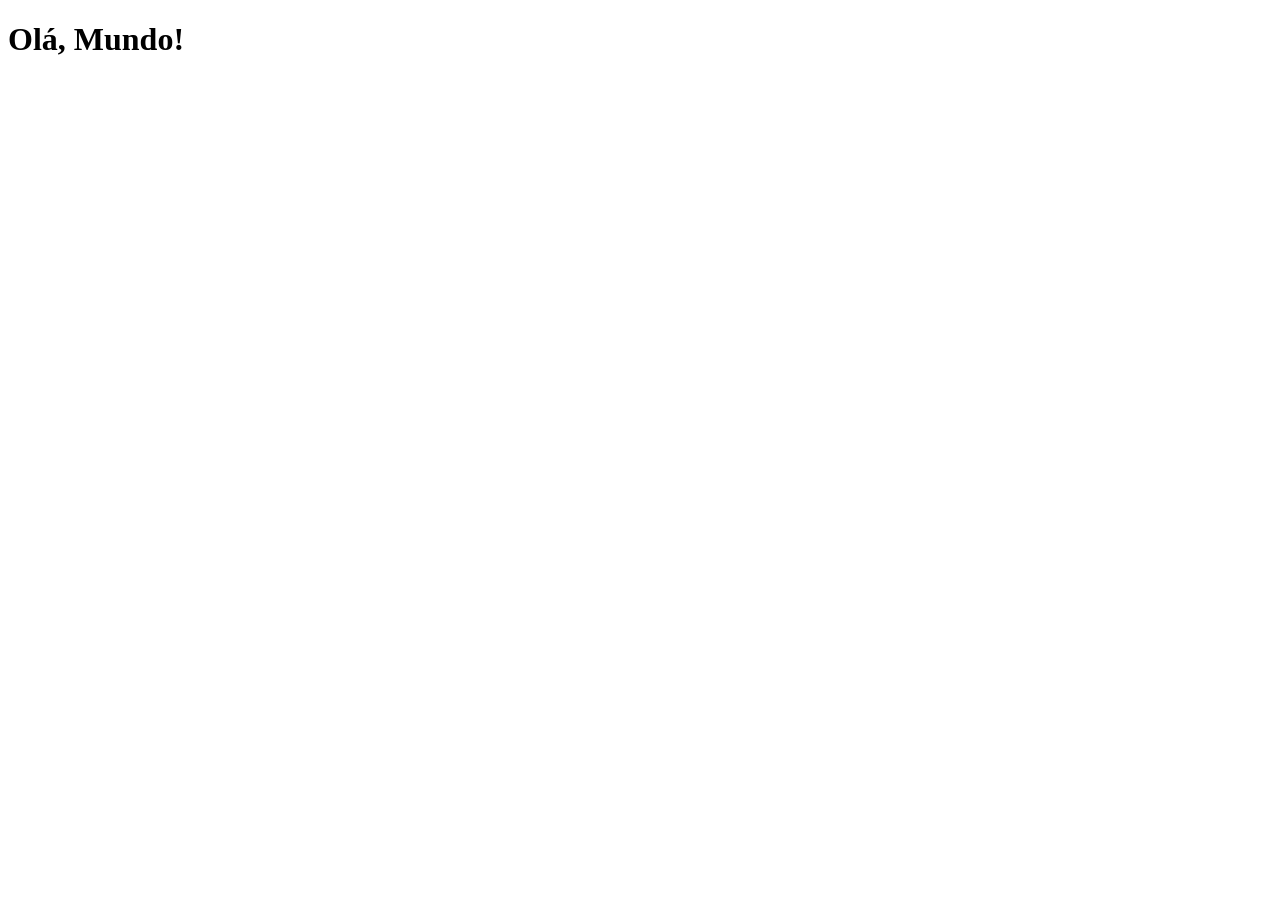
==== index.html @ 9058188f "Criação Projeto Redes Sociais" ====
<!DOCTYPE html>
<html lang="pt-br">
<head>
    <meta charset="UTF-8">
    <meta name="viewport" content="width=device-width, initial-scale=1.0">
    <link rel="shortcut icon" href="favicon.ico" type="image/x-icon">
    <title>Projeto Redes Sociais</title>
</head>
<body>
    <h1>Olá, Mundo!</h1>
</body>
</html>
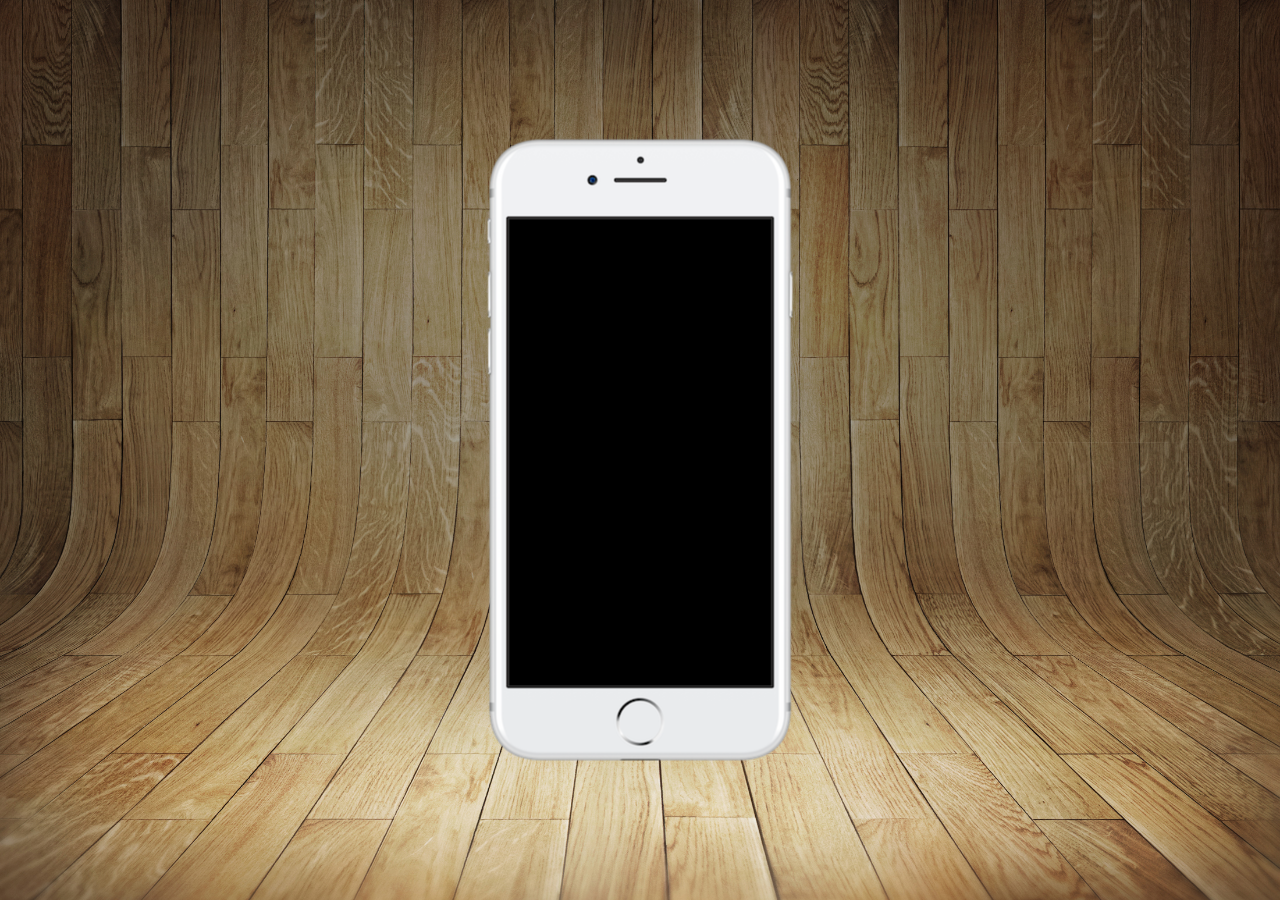
==== commit 8b5d794a: "Projeto Redes Sociais Telefone Coloque o fundo e o Telefone no meio do site" ====
--- a/index.html
+++ b/index.html
@@ -4,9 +4,17 @@
     <meta charset="UTF-8">
     <meta name="viewport" content="width=device-width, initial-scale=1.0">
     <link rel="shortcut icon" href="favicon.ico" type="image/x-icon">
+    <link rel="stylesheet" href="estilos/style.css">
     <title>Projeto Redes Sociais</title>
 </head>
 <body>
-    <h1>Olá, Mundo!</h1>
+    <main>
+        <section id="telefone">
+
+        </section>
+        <section id="redes-sociais">
+
+        </section>
+    </main>
 </body>
 </html>
--- a/estilos/style.css
+++ b/estilos/style.css
@@ -0,0 +1,36 @@
+@charset "UTF-8";
+
+* {
+    margin: 0;
+    padding: 0;
+    font-family: Arial, Helvetica, sans-serif;
+}
+
+html, body {
+    height: 100vh;
+    width: 100vw;
+    background-color: black;
+}
+
+body {
+    background: url('../imagens/fundo-madeira.jpg') no-repeat top center;
+    background-size: cover;
+    background-attachment: fixed;
+}
+
+main {
+    height: 100vh;
+    position: relative;
+}
+
+section#telefone {
+    height: 627px;
+    width: 311px;
+
+    position: absolute;
+    top: 50%;
+    left: 50%;
+    transform: translate(-50%, -50%);
+
+    background: url('../imagens/frame-iphone.png') no-repeat;
+}
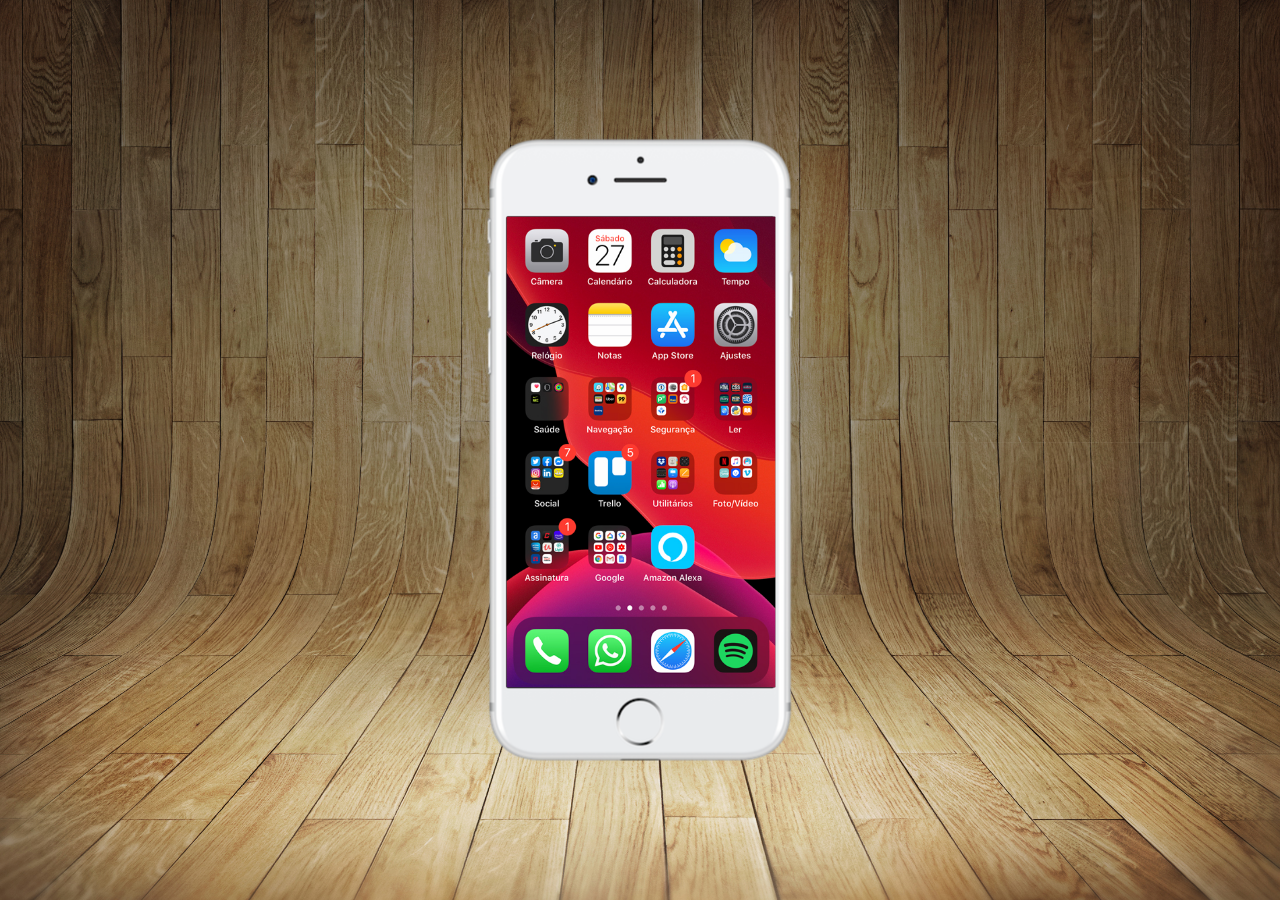
==== commit 21f3c0a7: "Criei a tela Home (Aula 04 cap 23)" ====
--- a/index.html
+++ b/index.html
@@ -10,7 +10,7 @@
 <body>
     <main>
         <section id="telefone">
-
+            <iframe src="home.html" frameborder="0" name="tela" id="tela"></iframe>
         </section>
         <section id="redes-sociais">
 
--- a/estilos/style.css
+++ b/estilos/style.css
@@ -33,4 +33,12 @@
     transform: translate(-50%, -50%);
 
     background: url('../imagens/frame-iphone.png') no-repeat;
+}
+
+iframe#tela {
+    position: relative;
+    top: 80px;
+    left: 22px;
+    width: 269px;
+    height: 471px;
 }
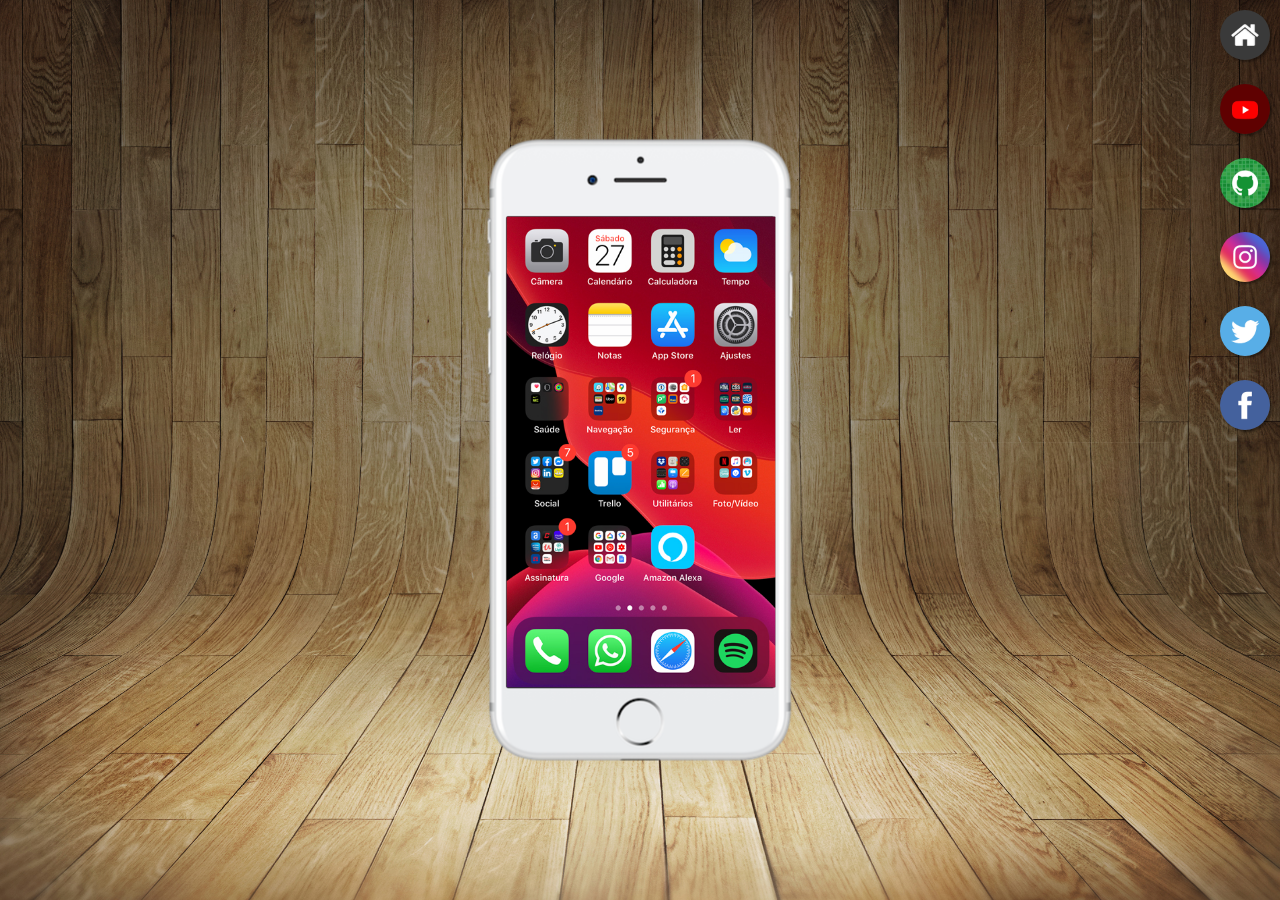
==== commit 94c9a296: "Fiz botoes laterais (Aula 05 Cap 23)" ====
--- a/index.html
+++ b/index.html
@@ -10,10 +10,15 @@
 <body>
     <main>
         <section id="telefone">
-            <iframe src="home.html" frameborder="0" name="tela" id="tela"></iframe>
+            <iframe src="home.html" frameborder="0" name="tela" id="tela">Seu navegador não é compativel com isso.</iframe>
         </section>
         <section id="redes-sociais">
-
+            <a href="#" target="tela"><img src="imagens/logo-home.jpg" alt="Home"></a><br>
+            <a href="#" target="tela"><img src="imagens/logo-youtube.jpg" alt="Youtube"></a><br>
+            <a href="#" target="tela"><img src="imagens/logo-github.jpg" alt="GitHub"></a><br>
+            <a href="#" target="tela"><img src="imagens/logo-instagram.jpg" alt="Instagram"></a><br>
+            <a href="#" target="tela"><img src="imagens/logo-twitter.jpg" alt="Twitter"></a><br>
+            <a href="#" target="tela"><img src="imagens/logo-facebook.jpg" alt="Facebook"></a><br>
         </section>
     </main>
 </body>
--- a/estilos/style.css
+++ b/estilos/style.css
@@ -41,4 +41,23 @@
     left: 22px;
     width: 269px;
     height: 471px;
+}
+
+section#redes-sociais  img:hover {
+    border: 2px solid rgba(255, 255, 255, 0.575);
+    transform: translate(-3px, -3px);
+    box-shadow: 5px 5px 10px rgba(0, 0, 0, 0.521);
+    transition: transform 0.3s, border 1s;
+}
+
+section#redes-sociais {
+    text-align: right;
+}
+
+section#redes-sociais img {
+    width: 50px;
+    margin: 10px;
+    border-radius: 50%;
+    box-shadow: 2px 2px 2px rgba(0, 0, 0, 0.356);
+    box-sizing: border-box;
 }
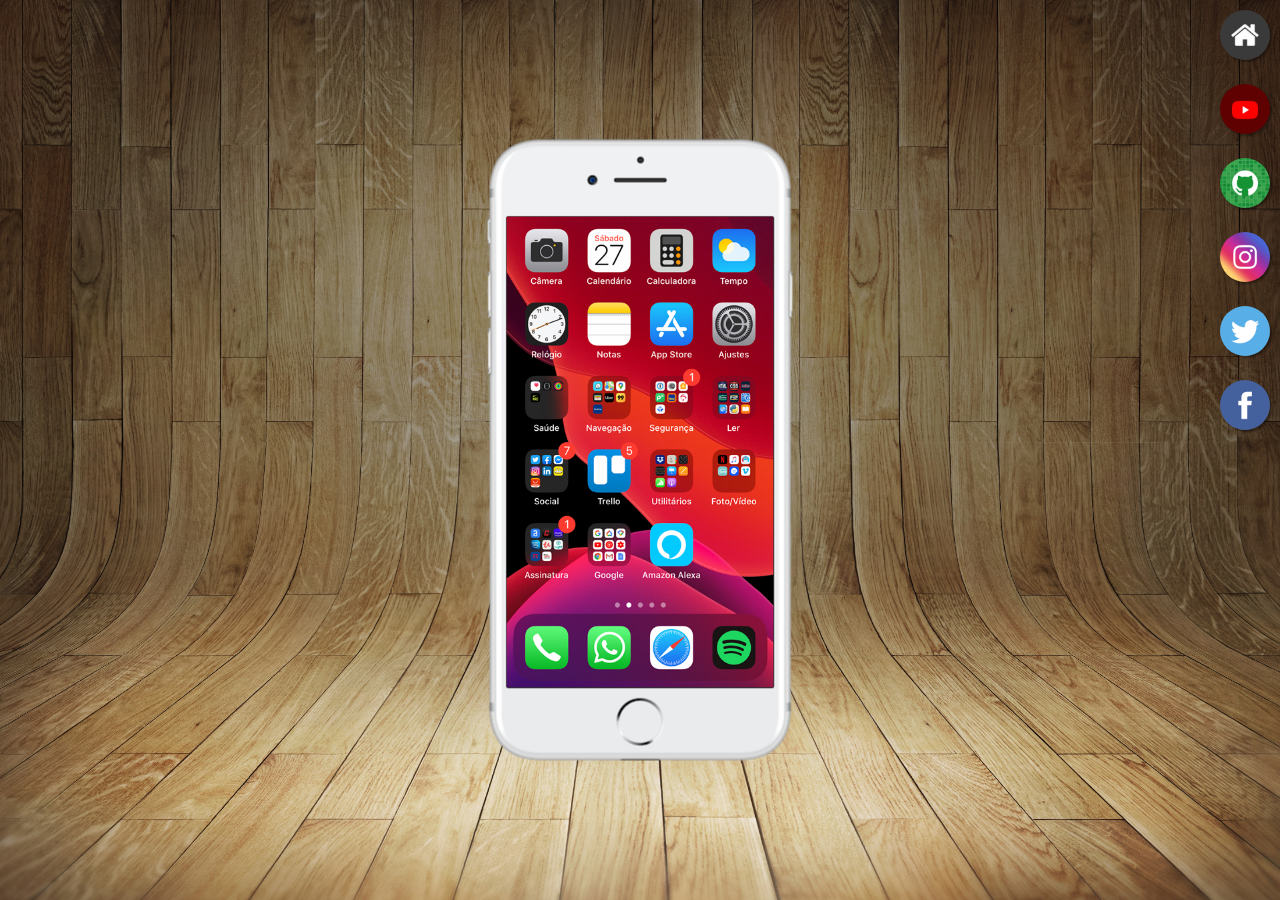
==== commit 468c35ec: "Quase finalizando o site (Aula 06 cap 23)" ====
--- a/index.html
+++ b/index.html
@@ -13,12 +13,12 @@
             <iframe src="home.html" frameborder="0" name="tela" id="tela">Seu navegador não é compativel com isso.</iframe>
         </section>
         <section id="redes-sociais">
-            <a href="#" target="tela"><img src="imagens/logo-home.jpg" alt="Home"></a><br>
-            <a href="#" target="tela"><img src="imagens/logo-youtube.jpg" alt="Youtube"></a><br>
-            <a href="#" target="tela"><img src="imagens/logo-github.jpg" alt="GitHub"></a><br>
-            <a href="#" target="tela"><img src="imagens/logo-instagram.jpg" alt="Instagram"></a><br>
-            <a href="#" target="tela"><img src="imagens/logo-twitter.jpg" alt="Twitter"></a><br>
-            <a href="#" target="tela"><img src="imagens/logo-facebook.jpg" alt="Facebook"></a><br>
+            <a href="home.html" target="tela"><img src="imagens/logo-home.jpg" alt="Home"></a><br>
+            <a href="youtube.html" target="tela"><img src="imagens/logo-youtube.jpg" alt="Youtube"></a><br>
+            <a href="github.html" target="tela"><img src="imagens/logo-github.jpg" alt="GitHub"></a><br>
+            <a href="instagram.html" target="tela"><img src="imagens/logo-instagram.jpg" alt="Instagram"></a><br>
+            <a href="twitter.html" target="tela"><img src="imagens/logo-twitter.jpg" alt="Twitter"></a><br>
+            <a href="Facebook.html" target="tela"><img src="imagens/logo-facebook.jpg" alt="Facebook"></a><br>
         </section>
     </main>
 </body>
--- a/estilos/style.css
+++ b/estilos/style.css
@@ -39,7 +39,7 @@
     position: relative;
     top: 80px;
     left: 22px;
-    width: 269px;
+    width: 267px;
     height: 471px;
 }
 
